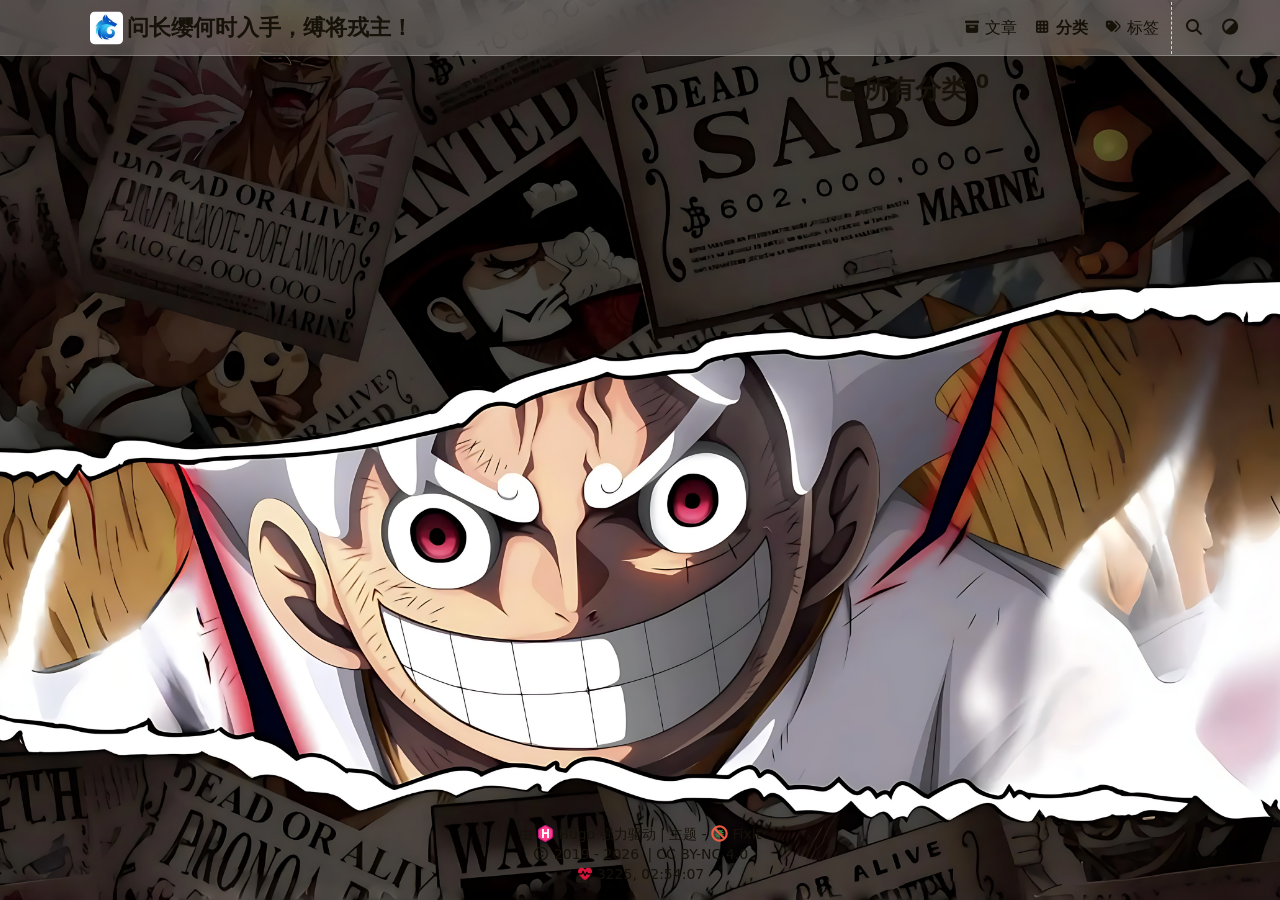
==== categories/index.html @ ec195962 "deploy: hhhzzz1234/blog@8659bc59570b3afb5187eade3bccd9d46a9470e1" ====
<!doctype html><html itemscope itemtype=http://schema.org/WebPage lang=zh-CN><head><meta charset=utf-8><meta name=viewport content="width=device-width,initial-scale=1,maximum-scale=2"><meta name=robots content="noodp"><title>所有分类 - 问长缨何时入手，缚将戎主！</title><meta name=author content><meta name=description content><meta itemprop=name content="Categories"><meta property="og:url" content="https://hhhzzz1234.github.io/categories/"><meta property="og:site_name" content="问长缨何时入手，缚将戎主！"><meta property="og:title" content="Categories"><meta property="og:locale" content="zh_CN"><meta property="og:type" content="website"><meta name=twitter:card content="summary"><meta name=twitter:title content="Categories"><meta name=application-name content="问长缨何时入手，缚将戎主！"><meta name=apple-mobile-web-app-title content="问长缨何时入手，缚将戎主！"><meta name=theme-color data-light=#f8f8f8 data-dark=#252627 content="#f8f8f8"><meta name=msapplication-TileColor content="#da532c"><link rel=icon href=/favicon.svg><link rel=apple-touch-icon sizes=180x180 href=/apple-touch-icon.png><link rel=mask-icon href=/safari-pinned-tab.svg color=#5bbad5><link rel=canonical type=text/html href=https://hhhzzz1234.github.io/categories/ title="Categories - 问长缨何时入手，缚将戎主！"><link rel=alternate type=application/rss+xml href=https://hhhzzz1234.github.io/categories/index.xml title="Categories - 问长缨何时入手，缚将戎主！"><link rel=stylesheet href=/css/config.min.css><link rel=stylesheet href=/css/style.min.css><link rel=preload href=/lib/fontawesome-free/all.min.css as=style onload='this.removeAttribute("onload"),this.rel="stylesheet"'><noscript><link rel=stylesheet href=/lib/fontawesome-free/all.min.css></noscript><link rel=preload href=/lib/animate/animate.min.css as=style onload='this.removeAttribute("onload"),this.rel="stylesheet"'><noscript><link rel=stylesheet href=/lib/animate/animate.min.css></noscript><script src=/js/head/color-scheme.min.js></script></head><body data-instant-intensity=viewport data-header-desktop=sticky data-header-mobile=auto><div class=wrapper data-page-style=normal><header class="desktop animate__faster" id=header-desktop><div class=header-wrapper><div class=header-title><a href=/ title=问长缨何时入手，缚将戎主！><img class=logo src=/logo.png alt=问长缨何时入手，缚将戎主！ height=32 width=32><span class=header-title-text>问长缨何时入手，缚将戎主！</span></a><span class=header-subtitle></span></div><nav><ul class=menu><li class=menu-item><a class=menu-link href=/posts/><i class="fa-solid fa-archive fa-sm" aria-hidden=true></i> 文章</a></li><li class="menu-item active"><a class=menu-link href=/categories/><i class="fa-solid fa-th fa-sm" aria-hidden=true></i> 分类</a></li><li class=menu-item><a class=menu-link href=/tags/><i class="fa-solid fa-tags fa-sm" aria-hidden=true></i> 标签</a></li><li class="menu-item delimiter"></li><li class="menu-item search" id=search-desktop><input type=text placeholder=搜索文章标题或内容…… id=search-input-desktop>
<a href=javascript:void(0); class="search-button search-toggle" id=search-toggle-desktop title=搜索><i class="fa-solid fa-search" aria-hidden=true></i>
</a><a href=javascript:void(0); class="search-button search-clear" id=search-clear-desktop title=清空><i class="fa-solid fa-times-circle" aria-hidden=true></i>
</a><span class="search-button search-loading" id=search-loading-desktop><i class="fa-solid fa-spinner fa-spin" aria-hidden=true></i></span></li><li class="menu-item theme-switch" role=button aria-label=切换主题 title=切换主题><i class="fa-solid fa-adjust" aria-hidden=true></i></li></ul></nav></div></header><header class="mobile animate__faster" id=header-mobile><div class=header-container><div class=header-wrapper><div class=header-title><a href=/ title=问长缨何时入手，缚将戎主！><img class=logo src=/logo.png alt=问长缨何时入手，缚将戎主！ height=26 width=26><span class=header-title-text>问长缨何时入手，缚将戎主！</span></a><span class=header-subtitle></span></div><div class=theme-switch role=button aria-label=切换主题><i class="fa-solid fa-adjust" aria-hidden=true></i></div><div class=menu-toggle id=menu-toggle-mobile role=button aria-labelledby=menu-mobile><span></span><span></span><span></span></div></div><nav><ul class=menu id=menu-mobile><li class=search-wrapper><div class="search mobile" id=search-mobile><input type=text placeholder=搜索文章标题或内容…… id=search-input-mobile>
<a href=javascript:void(0); class="search-button search-toggle" id=search-toggle-mobile title=搜索><i class="fa-solid fa-search" aria-hidden=true></i>
</a><a href=javascript:void(0); class="search-button search-clear" id=search-clear-mobile title=清空><i class="fa-solid fa-times-circle" aria-hidden=true></i>
</a><span class="search-button search-loading" id=search-loading-mobile><i class="fa-solid fa-spinner fa-spin" aria-hidden=true></i></span></div><a href=javascript:void(0); class=search-cancel id=search-cancel-mobile>取消</a></li><li class=menu-item><a class=menu-link href=/posts/><i class="fa-solid fa-archive fa-sm" aria-hidden=true></i> 文章</a></li><li class="menu-item active"><a class=menu-link href=/categories/><i class="fa-solid fa-th fa-sm" aria-hidden=true></i> 分类</a></li><li class=menu-item><a class=menu-link href=/tags/><i class="fa-solid fa-tags fa-sm" aria-hidden=true></i> 标签</a></li><li class="menu-item menu-system"></li></ul></nav></div></header><div class="search-dropdown desktop"><div id=search-dropdown-desktop></div></div><div class="search-dropdown mobile"><div id=search-dropdown-mobile></div></div><main class=fi-container><div class="page archive"><h1 class="single-title animate__animated animate__pulse animate__faster"><i class="fa-solid fa-folder-tree me-1" aria-hidden=true></i>所有分类 <sup>0</sup></h1><div class="taxonomy-cards categories"></div></div></main><footer class=footer><div class=footer-container><div class="footer-line powered">由 <a href=https://gohugo.io/ target=_blank rel="external nofollow noopener noreferrer" title="Hugo 0.163.2"><img class=hugo-icon src=/images/hugo.min.svg alt="Hugo logo"> Hugo</a> 强力驱动 | 主题 - <a href=https://github.com/hugo-fixit/FixIt target=_blank rel=external title="FixIt v0.4.5"><img class=fixit-icon src=/images/fixit.min.svg alt="FixIt logo"> FixIt</a></div><div class="footer-line copyright" itemscope itemtype=http://schema.org/CreativeWork><i class="fa-regular fa-copyright" aria-hidden=true></i>
<span itemprop=copyrightYear>2019 - 2026</span><span class=author itemprop=copyrightHolder>
<a href=/></a></span><span class="license footer-divider"><a rel="license external nofollow noopener noreferrer" href=https://creativecommons.org/licenses/by-nc/4.0/ target=_blank>CC BY-NC 4.0</a></span></div><div class="footer-line statistics"><span class=site-time title=网站运行中……><i class="fa-solid fa-heartbeat animate-icon" aria-hidden=true></i><span class="run-times variant-numeric ms-1">网站运行中……</span></span></div></div></footer></div><div class=widgets><div class=fixed-buttons><div class="fixed-button back-to-top animate__faster d-none" role=button aria-label=回到顶部><i class="fa-solid fa-arrow-up" aria-hidden=true></i><svg viewBox="0 0 100 100"><circle class="bg" cx="50" cy="50" r="50"/><circle class="progress" cx="50" cy="50" r="50"/></svg></div><div class="fixed-button view-comments d-none" role=button aria-label=查看评论><i class="fa-solid fa-comment" aria-hidden=true></i></div></div><div id=mask></div><div class=reading-progress-bar style=left:0;top:0></div><noscript><div class=noscript-warning>该网站在启用 JavaScript 的情况下效果最佳。</div></noscript></div><link rel=stylesheet href=/css/custom-bg.min.css><link rel=stylesheet href=/lib/lightgallery/css/lightgallery-bundle.min.css><script src=/lib/autocomplete/autocomplete.min.js defer></script><script src=/lib/lightgallery/lightgallery.min.js defer></script><script src=/lib/lightgallery/plugins/thumbnail/lg-thumbnail.min.js defer></script><script src=/lib/lightgallery/plugins/zoom/lg-zoom.min.js defer></script><script src=/lib/pangu/pangu.min.js defer></script><script src=/lib/cell-tooltip/cell-tooltip.umd.js defer></script><script>window.config={lightgallery:!0,pangu:{enable:!0,selector:"article"},print:{expandAdmonition:!0,expandCode:!0,expandDetails:!0,expandFileTree:!1},search:{highlightTag:"em",maxResultLength:10,noResultsFound:"没有找到结果",snippetLength:50},siteTime:"2018-02-06T11:15:22+08:00",tooltip:!0,version:"v0.4.5"}</script><script src=/js/theme.min.js defer></script></body></html>
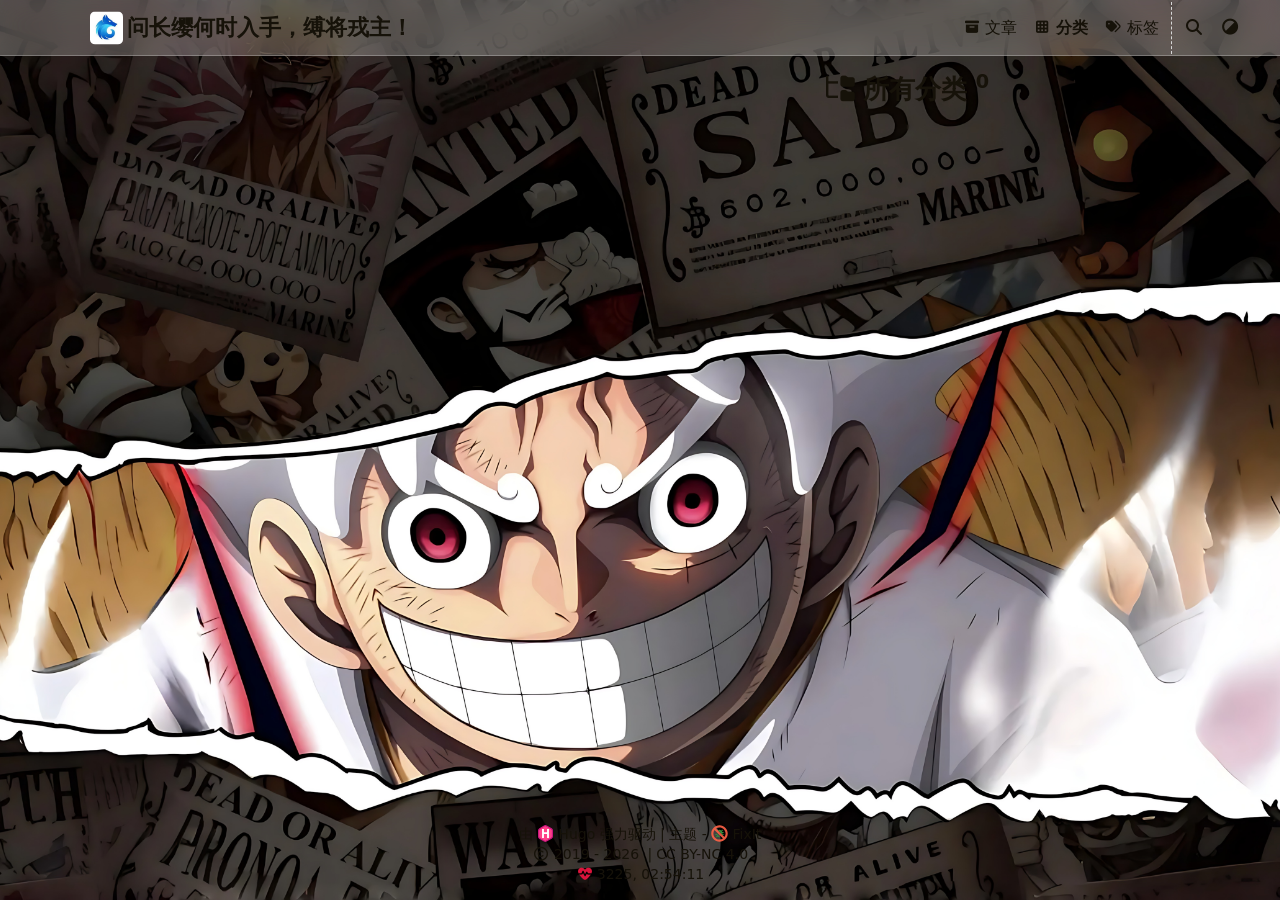
==== commit ea514eec: "deploy: hhhzzz1234/blog@8659bc59570b3afb5187eade3bccd9d46a9470e1" ====
--- a/categories/index.html
+++ b/categories/index.html
@@ -4,6 +4,6 @@
 </a><span class="search-button search-loading" id=search-loading-desktop><i class="fa-solid fa-spinner fa-spin" aria-hidden=true></i></span></li><li class="menu-item theme-switch" role=button aria-label=切换主题 title=切换主题><i class="fa-solid fa-adjust" aria-hidden=true></i></li></ul></nav></div></header><header class="mobile animate__faster" id=header-mobile><div class=header-container><div class=header-wrapper><div class=header-title><a href=/ title=问长缨何时入手，缚将戎主！><img class=logo src=/logo.png alt=问长缨何时入手，缚将戎主！ height=26 width=26><span class=header-title-text>问长缨何时入手，缚将戎主！</span></a><span class=header-subtitle></span></div><div class=theme-switch role=button aria-label=切换主题><i class="fa-solid fa-adjust" aria-hidden=true></i></div><div class=menu-toggle id=menu-toggle-mobile role=button aria-labelledby=menu-mobile><span></span><span></span><span></span></div></div><nav><ul class=menu id=menu-mobile><li class=search-wrapper><div class="search mobile" id=search-mobile><input type=text placeholder=搜索文章标题或内容…… id=search-input-mobile>
 <a href=javascript:void(0); class="search-button search-toggle" id=search-toggle-mobile title=搜索><i class="fa-solid fa-search" aria-hidden=true></i>
 </a><a href=javascript:void(0); class="search-button search-clear" id=search-clear-mobile title=清空><i class="fa-solid fa-times-circle" aria-hidden=true></i>
-</a><span class="search-button search-loading" id=search-loading-mobile><i class="fa-solid fa-spinner fa-spin" aria-hidden=true></i></span></div><a href=javascript:void(0); class=search-cancel id=search-cancel-mobile>取消</a></li><li class=menu-item><a class=menu-link href=/posts/><i class="fa-solid fa-archive fa-sm" aria-hidden=true></i> 文章</a></li><li class="menu-item active"><a class=menu-link href=/categories/><i class="fa-solid fa-th fa-sm" aria-hidden=true></i> 分类</a></li><li class=menu-item><a class=menu-link href=/tags/><i class="fa-solid fa-tags fa-sm" aria-hidden=true></i> 标签</a></li><li class="menu-item menu-system"></li></ul></nav></div></header><div class="search-dropdown desktop"><div id=search-dropdown-desktop></div></div><div class="search-dropdown mobile"><div id=search-dropdown-mobile></div></div><main class=fi-container><div class="page archive"><h1 class="single-title animate__animated animate__pulse animate__faster"><i class="fa-solid fa-folder-tree me-1" aria-hidden=true></i>所有分类 <sup>0</sup></h1><div class="taxonomy-cards categories"></div></div></main><footer class=footer><div class=footer-container><div class="footer-line powered">由 <a href=https://gohugo.io/ target=_blank rel="external nofollow noopener noreferrer" title="Hugo 0.163.2"><img class=hugo-icon src=/images/hugo.min.svg alt="Hugo logo"> Hugo</a> 强力驱动 | 主题 - <a href=https://github.com/hugo-fixit/FixIt target=_blank rel=external title="FixIt v0.4.5"><img class=fixit-icon src=/images/fixit.min.svg alt="FixIt logo"> FixIt</a></div><div class="footer-line copyright" itemscope itemtype=http://schema.org/CreativeWork><i class="fa-regular fa-copyright" aria-hidden=true></i>
+</a><span class="search-button search-loading" id=search-loading-mobile><i class="fa-solid fa-spinner fa-spin" aria-hidden=true></i></span></div><a href=javascript:void(0); class=search-cancel id=search-cancel-mobile>取消</a></li><li class=menu-item><a class=menu-link href=/posts/><i class="fa-solid fa-archive fa-sm" aria-hidden=true></i> 文章</a></li><li class="menu-item active"><a class=menu-link href=/categories/><i class="fa-solid fa-th fa-sm" aria-hidden=true></i> 分类</a></li><li class=menu-item><a class=menu-link href=/tags/><i class="fa-solid fa-tags fa-sm" aria-hidden=true></i> 标签</a></li><li class="menu-item menu-system"></li></ul></nav></div></header><div class="search-dropdown desktop"><div id=search-dropdown-desktop></div></div><div class="search-dropdown mobile"><div id=search-dropdown-mobile></div></div><main class=fi-container><div class="page archive"><h1 class="single-title animate__animated animate__pulse animate__faster"><i class="fa-solid fa-folder-tree me-1" aria-hidden=true></i>所有分类 <sup>0</sup></h1><div class="taxonomy-cards categories"></div></div></main><footer class=footer><div class=footer-container><div class="footer-line powered">由 <a href=https://gohugo.io/ target=_blank rel="external nofollow noopener noreferrer" title="Hugo 0.163.3"><img class=hugo-icon src=/images/hugo.min.svg alt="Hugo logo"> Hugo</a> 强力驱动 | 主题 - <a href=https://github.com/hugo-fixit/FixIt target=_blank rel=external title="FixIt v0.4.5"><img class=fixit-icon src=/images/fixit.min.svg alt="FixIt logo"> FixIt</a></div><div class="footer-line copyright" itemscope itemtype=http://schema.org/CreativeWork><i class="fa-regular fa-copyright" aria-hidden=true></i>
 <span itemprop=copyrightYear>2019 - 2026</span><span class=author itemprop=copyrightHolder>
 <a href=/></a></span><span class="license footer-divider"><a rel="license external nofollow noopener noreferrer" href=https://creativecommons.org/licenses/by-nc/4.0/ target=_blank>CC BY-NC 4.0</a></span></div><div class="footer-line statistics"><span class=site-time title=网站运行中……><i class="fa-solid fa-heartbeat animate-icon" aria-hidden=true></i><span class="run-times variant-numeric ms-1">网站运行中……</span></span></div></div></footer></div><div class=widgets><div class=fixed-buttons><div class="fixed-button back-to-top animate__faster d-none" role=button aria-label=回到顶部><i class="fa-solid fa-arrow-up" aria-hidden=true></i><svg viewBox="0 0 100 100"><circle class="bg" cx="50" cy="50" r="50"/><circle class="progress" cx="50" cy="50" r="50"/></svg></div><div class="fixed-button view-comments d-none" role=button aria-label=查看评论><i class="fa-solid fa-comment" aria-hidden=true></i></div></div><div id=mask></div><div class=reading-progress-bar style=left:0;top:0></div><noscript><div class=noscript-warning>该网站在启用 JavaScript 的情况下效果最佳。</div></noscript></div><link rel=stylesheet href=/css/custom-bg.min.css><link rel=stylesheet href=/lib/lightgallery/css/lightgallery-bundle.min.css><script src=/lib/autocomplete/autocomplete.min.js defer></script><script src=/lib/lightgallery/lightgallery.min.js defer></script><script src=/lib/lightgallery/plugins/thumbnail/lg-thumbnail.min.js defer></script><script src=/lib/lightgallery/plugins/zoom/lg-zoom.min.js defer></script><script src=/lib/pangu/pangu.min.js defer></script><script src=/lib/cell-tooltip/cell-tooltip.umd.js defer></script><script>window.config={lightgallery:!0,pangu:{enable:!0,selector:"article"},print:{expandAdmonition:!0,expandCode:!0,expandDetails:!0,expandFileTree:!1},search:{highlightTag:"em",maxResultLength:10,noResultsFound:"没有找到结果",snippetLength:50},siteTime:"2018-02-06T11:15:22+08:00",tooltip:!0,version:"v0.4.5"}</script><script src=/js/theme.min.js defer></script></body></html>
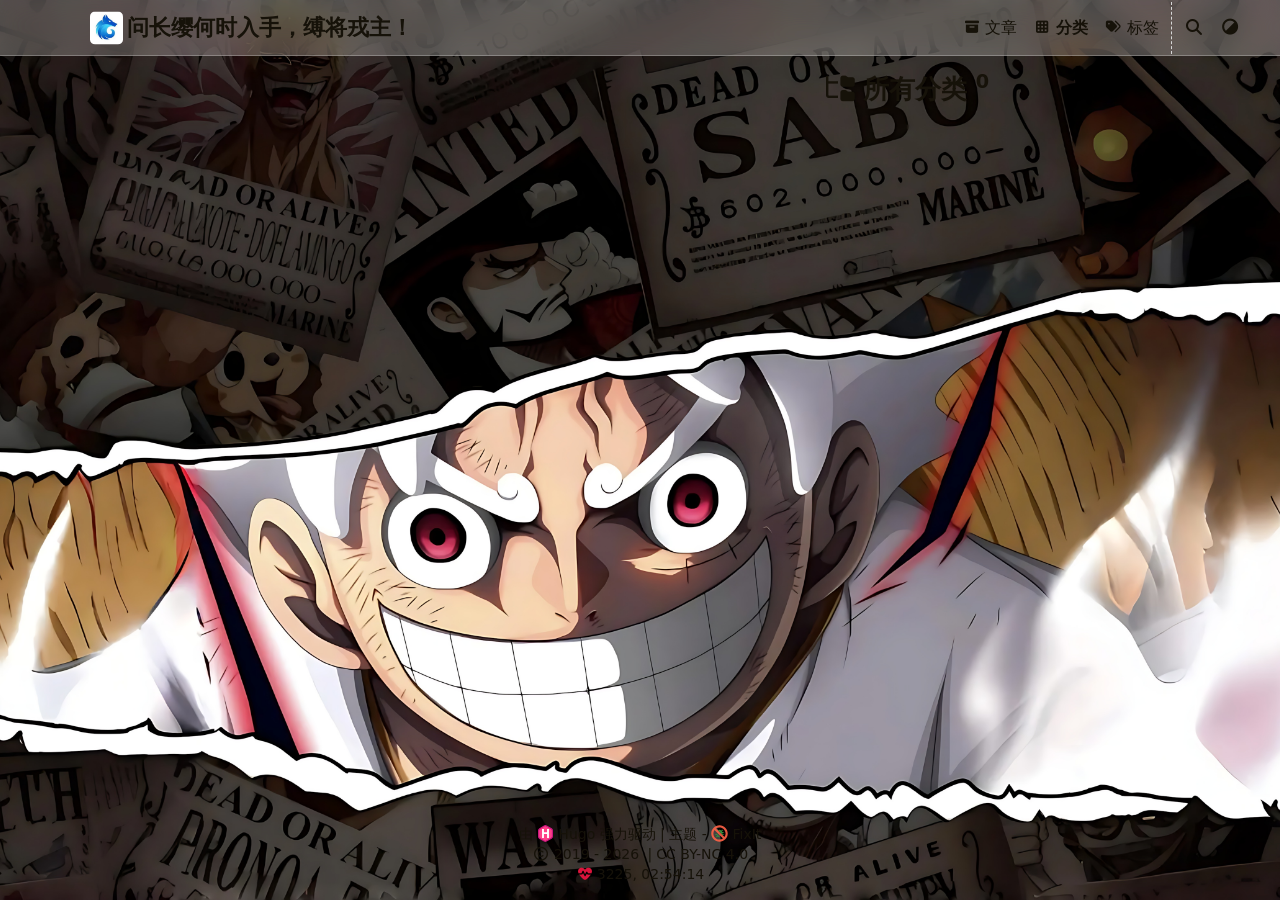
==== commit db96f86b: "deploy: hhhzzz1234/blog@8659bc59570b3afb5187eade3bccd9d46a9470e1" ====
--- a/categories/index.html
+++ b/categories/index.html
@@ -4,6 +4,6 @@
 </a><span class="search-button search-loading" id=search-loading-desktop><i class="fa-solid fa-spinner fa-spin" aria-hidden=true></i></span></li><li class="menu-item theme-switch" role=button aria-label=切换主题 title=切换主题><i class="fa-solid fa-adjust" aria-hidden=true></i></li></ul></nav></div></header><header class="mobile animate__faster" id=header-mobile><div class=header-container><div class=header-wrapper><div class=header-title><a href=/ title=问长缨何时入手，缚将戎主！><img class=logo src=/logo.png alt=问长缨何时入手，缚将戎主！ height=26 width=26><span class=header-title-text>问长缨何时入手，缚将戎主！</span></a><span class=header-subtitle></span></div><div class=theme-switch role=button aria-label=切换主题><i class="fa-solid fa-adjust" aria-hidden=true></i></div><div class=menu-toggle id=menu-toggle-mobile role=button aria-labelledby=menu-mobile><span></span><span></span><span></span></div></div><nav><ul class=menu id=menu-mobile><li class=search-wrapper><div class="search mobile" id=search-mobile><input type=text placeholder=搜索文章标题或内容…… id=search-input-mobile>
 <a href=javascript:void(0); class="search-button search-toggle" id=search-toggle-mobile title=搜索><i class="fa-solid fa-search" aria-hidden=true></i>
 </a><a href=javascript:void(0); class="search-button search-clear" id=search-clear-mobile title=清空><i class="fa-solid fa-times-circle" aria-hidden=true></i>
-</a><span class="search-button search-loading" id=search-loading-mobile><i class="fa-solid fa-spinner fa-spin" aria-hidden=true></i></span></div><a href=javascript:void(0); class=search-cancel id=search-cancel-mobile>取消</a></li><li class=menu-item><a class=menu-link href=/posts/><i class="fa-solid fa-archive fa-sm" aria-hidden=true></i> 文章</a></li><li class="menu-item active"><a class=menu-link href=/categories/><i class="fa-solid fa-th fa-sm" aria-hidden=true></i> 分类</a></li><li class=menu-item><a class=menu-link href=/tags/><i class="fa-solid fa-tags fa-sm" aria-hidden=true></i> 标签</a></li><li class="menu-item menu-system"></li></ul></nav></div></header><div class="search-dropdown desktop"><div id=search-dropdown-desktop></div></div><div class="search-dropdown mobile"><div id=search-dropdown-mobile></div></div><main class=fi-container><div class="page archive"><h1 class="single-title animate__animated animate__pulse animate__faster"><i class="fa-solid fa-folder-tree me-1" aria-hidden=true></i>所有分类 <sup>0</sup></h1><div class="taxonomy-cards categories"></div></div></main><footer class=footer><div class=footer-container><div class="footer-line powered">由 <a href=https://gohugo.io/ target=_blank rel="external nofollow noopener noreferrer" title="Hugo 0.163.3"><img class=hugo-icon src=/images/hugo.min.svg alt="Hugo logo"> Hugo</a> 强力驱动 | 主题 - <a href=https://github.com/hugo-fixit/FixIt target=_blank rel=external title="FixIt v0.4.5"><img class=fixit-icon src=/images/fixit.min.svg alt="FixIt logo"> FixIt</a></div><div class="footer-line copyright" itemscope itemtype=http://schema.org/CreativeWork><i class="fa-regular fa-copyright" aria-hidden=true></i>
+</a><span class="search-button search-loading" id=search-loading-mobile><i class="fa-solid fa-spinner fa-spin" aria-hidden=true></i></span></div><a href=javascript:void(0); class=search-cancel id=search-cancel-mobile>取消</a></li><li class=menu-item><a class=menu-link href=/posts/><i class="fa-solid fa-archive fa-sm" aria-hidden=true></i> 文章</a></li><li class="menu-item active"><a class=menu-link href=/categories/><i class="fa-solid fa-th fa-sm" aria-hidden=true></i> 分类</a></li><li class=menu-item><a class=menu-link href=/tags/><i class="fa-solid fa-tags fa-sm" aria-hidden=true></i> 标签</a></li><li class="menu-item menu-system"></li></ul></nav></div></header><div class="search-dropdown desktop"><div id=search-dropdown-desktop></div></div><div class="search-dropdown mobile"><div id=search-dropdown-mobile></div></div><main class=fi-container><div class="page archive"><h1 class="single-title animate__animated animate__pulse animate__faster"><i class="fa-solid fa-folder-tree me-1" aria-hidden=true></i>所有分类 <sup>0</sup></h1><div class="taxonomy-cards categories"></div></div></main><footer class=footer><div class=footer-container><div class="footer-line powered">由 <a href=https://gohugo.io/ target=_blank rel="external nofollow noopener noreferrer" title="Hugo 0.164.0"><img class=hugo-icon src=/images/hugo.min.svg alt="Hugo logo"> Hugo</a> 强力驱动 | 主题 - <a href=https://github.com/hugo-fixit/FixIt target=_blank rel=external title="FixIt v0.4.5"><img class=fixit-icon src=/images/fixit.min.svg alt="FixIt logo"> FixIt</a></div><div class="footer-line copyright" itemscope itemtype=http://schema.org/CreativeWork><i class="fa-regular fa-copyright" aria-hidden=true></i>
 <span itemprop=copyrightYear>2019 - 2026</span><span class=author itemprop=copyrightHolder>
 <a href=/></a></span><span class="license footer-divider"><a rel="license external nofollow noopener noreferrer" href=https://creativecommons.org/licenses/by-nc/4.0/ target=_blank>CC BY-NC 4.0</a></span></div><div class="footer-line statistics"><span class=site-time title=网站运行中……><i class="fa-solid fa-heartbeat animate-icon" aria-hidden=true></i><span class="run-times variant-numeric ms-1">网站运行中……</span></span></div></div></footer></div><div class=widgets><div class=fixed-buttons><div class="fixed-button back-to-top animate__faster d-none" role=button aria-label=回到顶部><i class="fa-solid fa-arrow-up" aria-hidden=true></i><svg viewBox="0 0 100 100"><circle class="bg" cx="50" cy="50" r="50"/><circle class="progress" cx="50" cy="50" r="50"/></svg></div><div class="fixed-button view-comments d-none" role=button aria-label=查看评论><i class="fa-solid fa-comment" aria-hidden=true></i></div></div><div id=mask></div><div class=reading-progress-bar style=left:0;top:0></div><noscript><div class=noscript-warning>该网站在启用 JavaScript 的情况下效果最佳。</div></noscript></div><link rel=stylesheet href=/css/custom-bg.min.css><link rel=stylesheet href=/lib/lightgallery/css/lightgallery-bundle.min.css><script src=/lib/autocomplete/autocomplete.min.js defer></script><script src=/lib/lightgallery/lightgallery.min.js defer></script><script src=/lib/lightgallery/plugins/thumbnail/lg-thumbnail.min.js defer></script><script src=/lib/lightgallery/plugins/zoom/lg-zoom.min.js defer></script><script src=/lib/pangu/pangu.min.js defer></script><script src=/lib/cell-tooltip/cell-tooltip.umd.js defer></script><script>window.config={lightgallery:!0,pangu:{enable:!0,selector:"article"},print:{expandAdmonition:!0,expandCode:!0,expandDetails:!0,expandFileTree:!1},search:{highlightTag:"em",maxResultLength:10,noResultsFound:"没有找到结果",snippetLength:50},siteTime:"2018-02-06T11:15:22+08:00",tooltip:!0,version:"v0.4.5"}</script><script src=/js/theme.min.js defer></script></body></html>
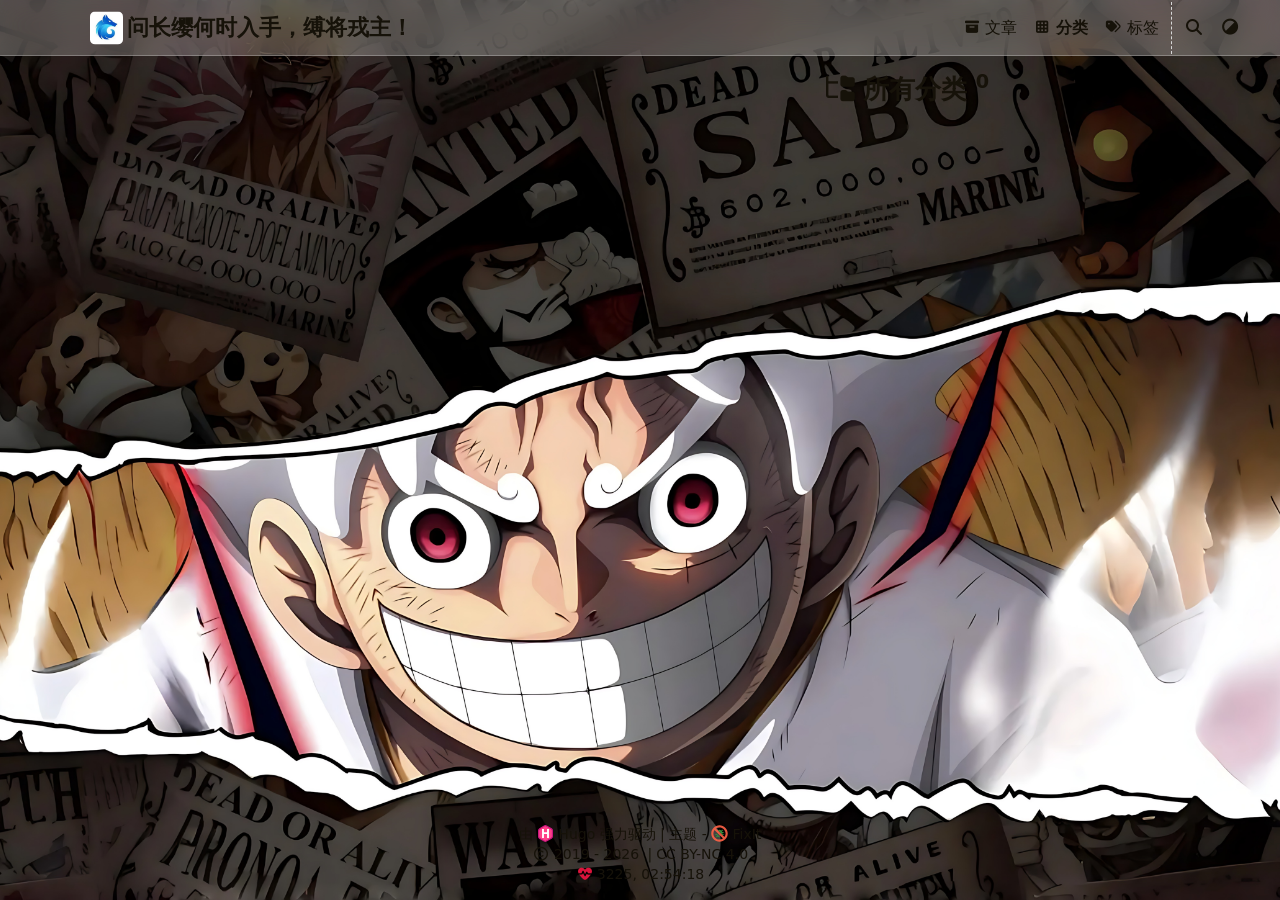
==== commit 62a7d7a5: "deploy: hhhzzz1234/blog@8659bc59570b3afb5187eade3bccd9d46a9470e1" ====
--- a/categories/index.html
+++ b/categories/index.html
@@ -4,6 +4,6 @@
 </a><span class="search-button search-loading" id=search-loading-desktop><i class="fa-solid fa-spinner fa-spin" aria-hidden=true></i></span></li><li class="menu-item theme-switch" role=button aria-label=切换主题 title=切换主题><i class="fa-solid fa-adjust" aria-hidden=true></i></li></ul></nav></div></header><header class="mobile animate__faster" id=header-mobile><div class=header-container><div class=header-wrapper><div class=header-title><a href=/ title=问长缨何时入手，缚将戎主！><img class=logo src=/logo.png alt=问长缨何时入手，缚将戎主！ height=26 width=26><span class=header-title-text>问长缨何时入手，缚将戎主！</span></a><span class=header-subtitle></span></div><div class=theme-switch role=button aria-label=切换主题><i class="fa-solid fa-adjust" aria-hidden=true></i></div><div class=menu-toggle id=menu-toggle-mobile role=button aria-labelledby=menu-mobile><span></span><span></span><span></span></div></div><nav><ul class=menu id=menu-mobile><li class=search-wrapper><div class="search mobile" id=search-mobile><input type=text placeholder=搜索文章标题或内容…… id=search-input-mobile>
 <a href=javascript:void(0); class="search-button search-toggle" id=search-toggle-mobile title=搜索><i class="fa-solid fa-search" aria-hidden=true></i>
 </a><a href=javascript:void(0); class="search-button search-clear" id=search-clear-mobile title=清空><i class="fa-solid fa-times-circle" aria-hidden=true></i>
-</a><span class="search-button search-loading" id=search-loading-mobile><i class="fa-solid fa-spinner fa-spin" aria-hidden=true></i></span></div><a href=javascript:void(0); class=search-cancel id=search-cancel-mobile>取消</a></li><li class=menu-item><a class=menu-link href=/posts/><i class="fa-solid fa-archive fa-sm" aria-hidden=true></i> 文章</a></li><li class="menu-item active"><a class=menu-link href=/categories/><i class="fa-solid fa-th fa-sm" aria-hidden=true></i> 分类</a></li><li class=menu-item><a class=menu-link href=/tags/><i class="fa-solid fa-tags fa-sm" aria-hidden=true></i> 标签</a></li><li class="menu-item menu-system"></li></ul></nav></div></header><div class="search-dropdown desktop"><div id=search-dropdown-desktop></div></div><div class="search-dropdown mobile"><div id=search-dropdown-mobile></div></div><main class=fi-container><div class="page archive"><h1 class="single-title animate__animated animate__pulse animate__faster"><i class="fa-solid fa-folder-tree me-1" aria-hidden=true></i>所有分类 <sup>0</sup></h1><div class="taxonomy-cards categories"></div></div></main><footer class=footer><div class=footer-container><div class="footer-line powered">由 <a href=https://gohugo.io/ target=_blank rel="external nofollow noopener noreferrer" title="Hugo 0.164.0"><img class=hugo-icon src=/images/hugo.min.svg alt="Hugo logo"> Hugo</a> 强力驱动 | 主题 - <a href=https://github.com/hugo-fixit/FixIt target=_blank rel=external title="FixIt v0.4.5"><img class=fixit-icon src=/images/fixit.min.svg alt="FixIt logo"> FixIt</a></div><div class="footer-line copyright" itemscope itemtype=http://schema.org/CreativeWork><i class="fa-regular fa-copyright" aria-hidden=true></i>
+</a><span class="search-button search-loading" id=search-loading-mobile><i class="fa-solid fa-spinner fa-spin" aria-hidden=true></i></span></div><a href=javascript:void(0); class=search-cancel id=search-cancel-mobile>取消</a></li><li class=menu-item><a class=menu-link href=/posts/><i class="fa-solid fa-archive fa-sm" aria-hidden=true></i> 文章</a></li><li class="menu-item active"><a class=menu-link href=/categories/><i class="fa-solid fa-th fa-sm" aria-hidden=true></i> 分类</a></li><li class=menu-item><a class=menu-link href=/tags/><i class="fa-solid fa-tags fa-sm" aria-hidden=true></i> 标签</a></li><li class="menu-item menu-system"></li></ul></nav></div></header><div class="search-dropdown desktop"><div id=search-dropdown-desktop></div></div><div class="search-dropdown mobile"><div id=search-dropdown-mobile></div></div><main class=fi-container><div class="page archive"><h1 class="single-title animate__animated animate__pulse animate__faster"><i class="fa-solid fa-folder-tree me-1" aria-hidden=true></i>所有分类 <sup>0</sup></h1><div class="taxonomy-cards categories"></div></div></main><footer class=footer><div class=footer-container><div class="footer-line powered">由 <a href=https://gohugo.io/ target=_blank rel="external nofollow noopener noreferrer" title="Hugo 0.165.0"><img class=hugo-icon src=/images/hugo.min.svg alt="Hugo logo"> Hugo</a> 强力驱动 | 主题 - <a href=https://github.com/hugo-fixit/FixIt target=_blank rel=external title="FixIt v0.4.5"><img class=fixit-icon src=/images/fixit.min.svg alt="FixIt logo"> FixIt</a></div><div class="footer-line copyright" itemscope itemtype=http://schema.org/CreativeWork><i class="fa-regular fa-copyright" aria-hidden=true></i>
 <span itemprop=copyrightYear>2019 - 2026</span><span class=author itemprop=copyrightHolder>
 <a href=/></a></span><span class="license footer-divider"><a rel="license external nofollow noopener noreferrer" href=https://creativecommons.org/licenses/by-nc/4.0/ target=_blank>CC BY-NC 4.0</a></span></div><div class="footer-line statistics"><span class=site-time title=网站运行中……><i class="fa-solid fa-heartbeat animate-icon" aria-hidden=true></i><span class="run-times variant-numeric ms-1">网站运行中……</span></span></div></div></footer></div><div class=widgets><div class=fixed-buttons><div class="fixed-button back-to-top animate__faster d-none" role=button aria-label=回到顶部><i class="fa-solid fa-arrow-up" aria-hidden=true></i><svg viewBox="0 0 100 100"><circle class="bg" cx="50" cy="50" r="50"/><circle class="progress" cx="50" cy="50" r="50"/></svg></div><div class="fixed-button view-comments d-none" role=button aria-label=查看评论><i class="fa-solid fa-comment" aria-hidden=true></i></div></div><div id=mask></div><div class=reading-progress-bar style=left:0;top:0></div><noscript><div class=noscript-warning>该网站在启用 JavaScript 的情况下效果最佳。</div></noscript></div><link rel=stylesheet href=/css/custom-bg.min.css><link rel=stylesheet href=/lib/lightgallery/css/lightgallery-bundle.min.css><script src=/lib/autocomplete/autocomplete.min.js defer></script><script src=/lib/lightgallery/lightgallery.min.js defer></script><script src=/lib/lightgallery/plugins/thumbnail/lg-thumbnail.min.js defer></script><script src=/lib/lightgallery/plugins/zoom/lg-zoom.min.js defer></script><script src=/lib/pangu/pangu.min.js defer></script><script src=/lib/cell-tooltip/cell-tooltip.umd.js defer></script><script>window.config={lightgallery:!0,pangu:{enable:!0,selector:"article"},print:{expandAdmonition:!0,expandCode:!0,expandDetails:!0,expandFileTree:!1},search:{highlightTag:"em",maxResultLength:10,noResultsFound:"没有找到结果",snippetLength:50},siteTime:"2018-02-06T11:15:22+08:00",tooltip:!0,version:"v0.4.5"}</script><script src=/js/theme.min.js defer></script></body></html>
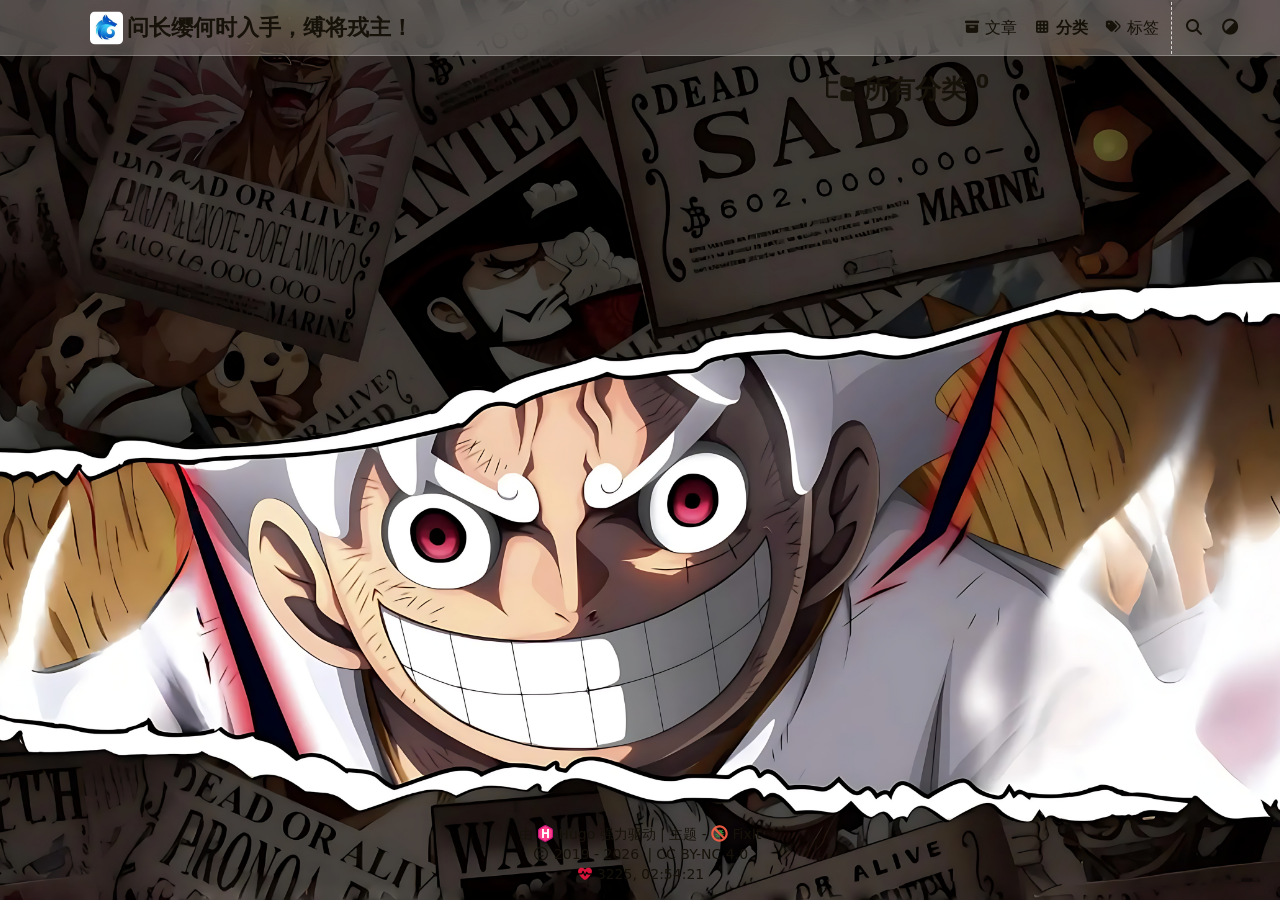
==== commit f9ec3269: "fix: 首页侧边栏改用 div，避免被 FixIt 主题隐藏 FixIt 主题 style.min.css 中有 `.wrapper main aside { display:none !impor" ====
--- a/categories/index.html
+++ b/categories/index.html
@@ -4,6 +4,6 @@
 </a><span class="search-button search-loading" id=search-loading-desktop><i class="fa-solid fa-spinner fa-spin" aria-hidden=true></i></span></li><li class="menu-item theme-switch" role=button aria-label=切换主题 title=切换主题><i class="fa-solid fa-adjust" aria-hidden=true></i></li></ul></nav></div></header><header class="mobile animate__faster" id=header-mobile><div class=header-container><div class=header-wrapper><div class=header-title><a href=/ title=问长缨何时入手，缚将戎主！><img class=logo src=/logo.png alt=问长缨何时入手，缚将戎主！ height=26 width=26><span class=header-title-text>问长缨何时入手，缚将戎主！</span></a><span class=header-subtitle></span></div><div class=theme-switch role=button aria-label=切换主题><i class="fa-solid fa-adjust" aria-hidden=true></i></div><div class=menu-toggle id=menu-toggle-mobile role=button aria-labelledby=menu-mobile><span></span><span></span><span></span></div></div><nav><ul class=menu id=menu-mobile><li class=search-wrapper><div class="search mobile" id=search-mobile><input type=text placeholder=搜索文章标题或内容…… id=search-input-mobile>
 <a href=javascript:void(0); class="search-button search-toggle" id=search-toggle-mobile title=搜索><i class="fa-solid fa-search" aria-hidden=true></i>
 </a><a href=javascript:void(0); class="search-button search-clear" id=search-clear-mobile title=清空><i class="fa-solid fa-times-circle" aria-hidden=true></i>
-</a><span class="search-button search-loading" id=search-loading-mobile><i class="fa-solid fa-spinner fa-spin" aria-hidden=true></i></span></div><a href=javascript:void(0); class=search-cancel id=search-cancel-mobile>取消</a></li><li class=menu-item><a class=menu-link href=/posts/><i class="fa-solid fa-archive fa-sm" aria-hidden=true></i> 文章</a></li><li class="menu-item active"><a class=menu-link href=/categories/><i class="fa-solid fa-th fa-sm" aria-hidden=true></i> 分类</a></li><li class=menu-item><a class=menu-link href=/tags/><i class="fa-solid fa-tags fa-sm" aria-hidden=true></i> 标签</a></li><li class="menu-item menu-system"></li></ul></nav></div></header><div class="search-dropdown desktop"><div id=search-dropdown-desktop></div></div><div class="search-dropdown mobile"><div id=search-dropdown-mobile></div></div><main class=fi-container><div class="page archive"><h1 class="single-title animate__animated animate__pulse animate__faster"><i class="fa-solid fa-folder-tree me-1" aria-hidden=true></i>所有分类 <sup>0</sup></h1><div class="taxonomy-cards categories"></div></div></main><footer class=footer><div class=footer-container><div class="footer-line powered">由 <a href=https://gohugo.io/ target=_blank rel="external nofollow noopener noreferrer" title="Hugo 0.165.0"><img class=hugo-icon src=/images/hugo.min.svg alt="Hugo logo"> Hugo</a> 强力驱动 | 主题 - <a href=https://github.com/hugo-fixit/FixIt target=_blank rel=external title="FixIt v0.4.5"><img class=fixit-icon src=/images/fixit.min.svg alt="FixIt logo"> FixIt</a></div><div class="footer-line copyright" itemscope itemtype=http://schema.org/CreativeWork><i class="fa-regular fa-copyright" aria-hidden=true></i>
+</a><span class="search-button search-loading" id=search-loading-mobile><i class="fa-solid fa-spinner fa-spin" aria-hidden=true></i></span></div><a href=javascript:void(0); class=search-cancel id=search-cancel-mobile>取消</a></li><li class=menu-item><a class=menu-link href=/posts/><i class="fa-solid fa-archive fa-sm" aria-hidden=true></i> 文章</a></li><li class="menu-item active"><a class=menu-link href=/categories/><i class="fa-solid fa-th fa-sm" aria-hidden=true></i> 分类</a></li><li class=menu-item><a class=menu-link href=/tags/><i class="fa-solid fa-tags fa-sm" aria-hidden=true></i> 标签</a></li><li class="menu-item menu-system"></li></ul></nav></div></header><div class="search-dropdown desktop"><div id=search-dropdown-desktop></div></div><div class="search-dropdown mobile"><div id=search-dropdown-mobile></div></div><main class=fi-container><div class="page archive"><h1 class="single-title animate__animated animate__pulse animate__faster"><i class="fa-solid fa-folder-tree me-1" aria-hidden=true></i>所有分类 <sup>0</sup></h1><div class="taxonomy-cards categories"></div></div></main><footer class=footer><div class=footer-container><div class="footer-line powered">由 <a href=https://gohugo.io/ target=_blank rel="external nofollow noopener noreferrer" title="Hugo 0.166.0"><img class=hugo-icon src=/images/hugo.min.svg alt="Hugo logo"> Hugo</a> 强力驱动 | 主题 - <a href=https://github.com/hugo-fixit/FixIt target=_blank rel=external title="FixIt v0.4.5"><img class=fixit-icon src=/images/fixit.min.svg alt="FixIt logo"> FixIt</a></div><div class="footer-line copyright" itemscope itemtype=http://schema.org/CreativeWork><i class="fa-regular fa-copyright" aria-hidden=true></i>
 <span itemprop=copyrightYear>2019 - 2026</span><span class=author itemprop=copyrightHolder>
 <a href=/></a></span><span class="license footer-divider"><a rel="license external nofollow noopener noreferrer" href=https://creativecommons.org/licenses/by-nc/4.0/ target=_blank>CC BY-NC 4.0</a></span></div><div class="footer-line statistics"><span class=site-time title=网站运行中……><i class="fa-solid fa-heartbeat animate-icon" aria-hidden=true></i><span class="run-times variant-numeric ms-1">网站运行中……</span></span></div></div></footer></div><div class=widgets><div class=fixed-buttons><div class="fixed-button back-to-top animate__faster d-none" role=button aria-label=回到顶部><i class="fa-solid fa-arrow-up" aria-hidden=true></i><svg viewBox="0 0 100 100"><circle class="bg" cx="50" cy="50" r="50"/><circle class="progress" cx="50" cy="50" r="50"/></svg></div><div class="fixed-button view-comments d-none" role=button aria-label=查看评论><i class="fa-solid fa-comment" aria-hidden=true></i></div></div><div id=mask></div><div class=reading-progress-bar style=left:0;top:0></div><noscript><div class=noscript-warning>该网站在启用 JavaScript 的情况下效果最佳。</div></noscript></div><link rel=stylesheet href=/css/custom-bg.min.css><link rel=stylesheet href=/lib/lightgallery/css/lightgallery-bundle.min.css><script src=/lib/autocomplete/autocomplete.min.js defer></script><script src=/lib/lightgallery/lightgallery.min.js defer></script><script src=/lib/lightgallery/plugins/thumbnail/lg-thumbnail.min.js defer></script><script src=/lib/lightgallery/plugins/zoom/lg-zoom.min.js defer></script><script src=/lib/pangu/pangu.min.js defer></script><script src=/lib/cell-tooltip/cell-tooltip.umd.js defer></script><script>window.config={lightgallery:!0,pangu:{enable:!0,selector:"article"},print:{expandAdmonition:!0,expandCode:!0,expandDetails:!0,expandFileTree:!1},search:{highlightTag:"em",maxResultLength:10,noResultsFound:"没有找到结果",snippetLength:50},siteTime:"2018-02-06T11:15:22+08:00",tooltip:!0,version:"v0.4.5"}</script><script src=/js/theme.min.js defer></script></body></html>
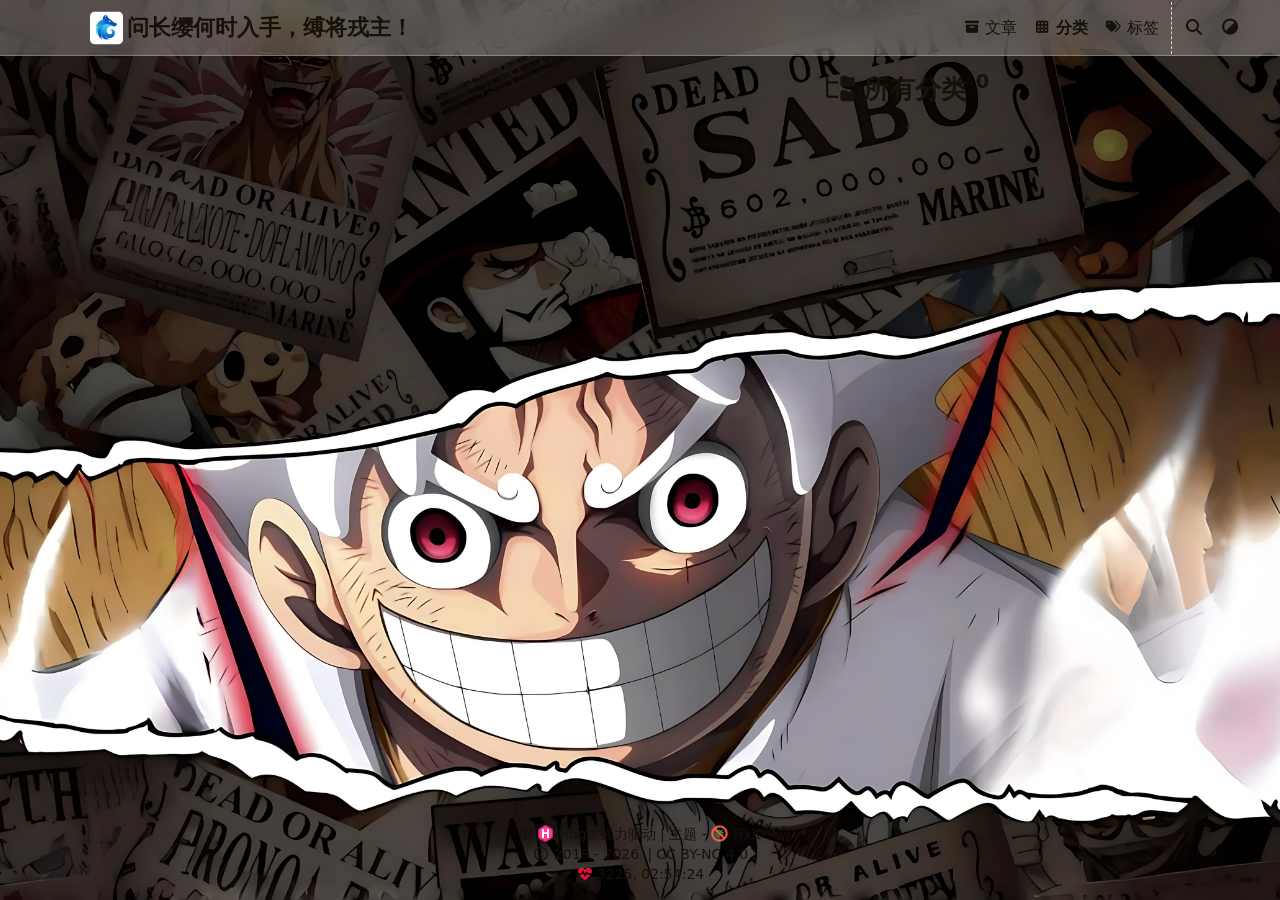
==== commit 2fef866b: "deploy: hhhzzz1234/blog@e14238211853eb80f23ca774c3b87f2fda9e16f6" ====
--- a/categories/index.html
+++ b/categories/index.html
@@ -4,6 +4,6 @@
 </a><span class="search-button search-loading" id=search-loading-desktop><i class="fa-solid fa-spinner fa-spin" aria-hidden=true></i></span></li><li class="menu-item theme-switch" role=button aria-label=切换主题 title=切换主题><i class="fa-solid fa-adjust" aria-hidden=true></i></li></ul></nav></div></header><header class="mobile animate__faster" id=header-mobile><div class=header-container><div class=header-wrapper><div class=header-title><a href=/ title=问长缨何时入手，缚将戎主！><img class=logo src=/logo.png alt=问长缨何时入手，缚将戎主！ height=26 width=26><span class=header-title-text>问长缨何时入手，缚将戎主！</span></a><span class=header-subtitle></span></div><div class=theme-switch role=button aria-label=切换主题><i class="fa-solid fa-adjust" aria-hidden=true></i></div><div class=menu-toggle id=menu-toggle-mobile role=button aria-labelledby=menu-mobile><span></span><span></span><span></span></div></div><nav><ul class=menu id=menu-mobile><li class=search-wrapper><div class="search mobile" id=search-mobile><input type=text placeholder=搜索文章标题或内容…… id=search-input-mobile>
 <a href=javascript:void(0); class="search-button search-toggle" id=search-toggle-mobile title=搜索><i class="fa-solid fa-search" aria-hidden=true></i>
 </a><a href=javascript:void(0); class="search-button search-clear" id=search-clear-mobile title=清空><i class="fa-solid fa-times-circle" aria-hidden=true></i>
-</a><span class="search-button search-loading" id=search-loading-mobile><i class="fa-solid fa-spinner fa-spin" aria-hidden=true></i></span></div><a href=javascript:void(0); class=search-cancel id=search-cancel-mobile>取消</a></li><li class=menu-item><a class=menu-link href=/posts/><i class="fa-solid fa-archive fa-sm" aria-hidden=true></i> 文章</a></li><li class="menu-item active"><a class=menu-link href=/categories/><i class="fa-solid fa-th fa-sm" aria-hidden=true></i> 分类</a></li><li class=menu-item><a class=menu-link href=/tags/><i class="fa-solid fa-tags fa-sm" aria-hidden=true></i> 标签</a></li><li class="menu-item menu-system"></li></ul></nav></div></header><div class="search-dropdown desktop"><div id=search-dropdown-desktop></div></div><div class="search-dropdown mobile"><div id=search-dropdown-mobile></div></div><main class=fi-container><div class="page archive"><h1 class="single-title animate__animated animate__pulse animate__faster"><i class="fa-solid fa-folder-tree me-1" aria-hidden=true></i>所有分类 <sup>0</sup></h1><div class="taxonomy-cards categories"></div></div></main><footer class=footer><div class=footer-container><div class="footer-line powered">由 <a href=https://gohugo.io/ target=_blank rel="external nofollow noopener noreferrer" title="Hugo 0.166.0"><img class=hugo-icon src=/images/hugo.min.svg alt="Hugo logo"> Hugo</a> 强力驱动 | 主题 - <a href=https://github.com/hugo-fixit/FixIt target=_blank rel=external title="FixIt v0.4.5"><img class=fixit-icon src=/images/fixit.min.svg alt="FixIt logo"> FixIt</a></div><div class="footer-line copyright" itemscope itemtype=http://schema.org/CreativeWork><i class="fa-regular fa-copyright" aria-hidden=true></i>
+</a><span class="search-button search-loading" id=search-loading-mobile><i class="fa-solid fa-spinner fa-spin" aria-hidden=true></i></span></div><a href=javascript:void(0); class=search-cancel id=search-cancel-mobile>取消</a></li><li class=menu-item><a class=menu-link href=/posts/><i class="fa-solid fa-archive fa-sm" aria-hidden=true></i> 文章</a></li><li class="menu-item active"><a class=menu-link href=/categories/><i class="fa-solid fa-th fa-sm" aria-hidden=true></i> 分类</a></li><li class=menu-item><a class=menu-link href=/tags/><i class="fa-solid fa-tags fa-sm" aria-hidden=true></i> 标签</a></li><li class="menu-item menu-system"></li></ul></nav></div></header><div class="search-dropdown desktop"><div id=search-dropdown-desktop></div></div><div class="search-dropdown mobile"><div id=search-dropdown-mobile></div></div><main class=fi-container><div class="page archive"><h1 class="single-title animate__animated animate__pulse animate__faster"><i class="fa-solid fa-folder-tree me-1" aria-hidden=true></i>所有分类 <sup>0</sup></h1><div class="taxonomy-cards categories"></div></div></main><footer class=footer><div class=footer-container><div class="footer-line powered">由 <a href=https://gohugo.io/ target=_blank rel="external nofollow noopener noreferrer" title="Hugo 0.167.0"><img class=hugo-icon src=/images/hugo.min.svg alt="Hugo logo"> Hugo</a> 强力驱动 | 主题 - <a href=https://github.com/hugo-fixit/FixIt target=_blank rel=external title="FixIt v0.4.5"><img class=fixit-icon src=/images/fixit.min.svg alt="FixIt logo"> FixIt</a></div><div class="footer-line copyright" itemscope itemtype=http://schema.org/CreativeWork><i class="fa-regular fa-copyright" aria-hidden=true></i>
 <span itemprop=copyrightYear>2019 - 2026</span><span class=author itemprop=copyrightHolder>
 <a href=/></a></span><span class="license footer-divider"><a rel="license external nofollow noopener noreferrer" href=https://creativecommons.org/licenses/by-nc/4.0/ target=_blank>CC BY-NC 4.0</a></span></div><div class="footer-line statistics"><span class=site-time title=网站运行中……><i class="fa-solid fa-heartbeat animate-icon" aria-hidden=true></i><span class="run-times variant-numeric ms-1">网站运行中……</span></span></div></div></footer></div><div class=widgets><div class=fixed-buttons><div class="fixed-button back-to-top animate__faster d-none" role=button aria-label=回到顶部><i class="fa-solid fa-arrow-up" aria-hidden=true></i><svg viewBox="0 0 100 100"><circle class="bg" cx="50" cy="50" r="50"/><circle class="progress" cx="50" cy="50" r="50"/></svg></div><div class="fixed-button view-comments d-none" role=button aria-label=查看评论><i class="fa-solid fa-comment" aria-hidden=true></i></div></div><div id=mask></div><div class=reading-progress-bar style=left:0;top:0></div><noscript><div class=noscript-warning>该网站在启用 JavaScript 的情况下效果最佳。</div></noscript></div><link rel=stylesheet href=/css/custom-bg.min.css><link rel=stylesheet href=/lib/lightgallery/css/lightgallery-bundle.min.css><script src=/lib/autocomplete/autocomplete.min.js defer></script><script src=/lib/lightgallery/lightgallery.min.js defer></script><script src=/lib/lightgallery/plugins/thumbnail/lg-thumbnail.min.js defer></script><script src=/lib/lightgallery/plugins/zoom/lg-zoom.min.js defer></script><script src=/lib/pangu/pangu.min.js defer></script><script src=/lib/cell-tooltip/cell-tooltip.umd.js defer></script><script>window.config={lightgallery:!0,pangu:{enable:!0,selector:"article"},print:{expandAdmonition:!0,expandCode:!0,expandDetails:!0,expandFileTree:!1},search:{highlightTag:"em",maxResultLength:10,noResultsFound:"没有找到结果",snippetLength:50},siteTime:"2018-02-06T11:15:22+08:00",tooltip:!0,version:"v0.4.5"}</script><script src=/js/theme.min.js defer></script></body></html>
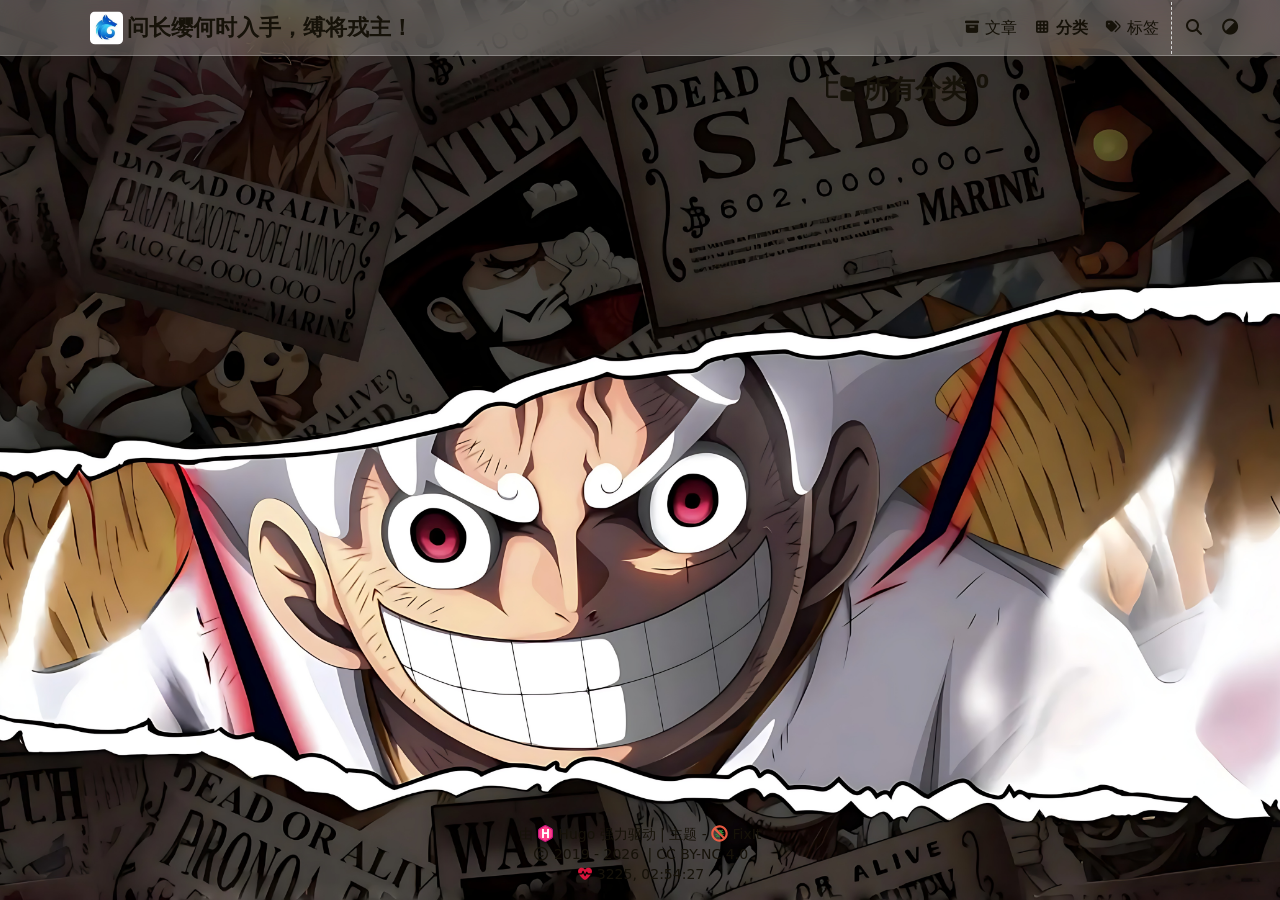
==== commit c6c9ee18: "deploy: hhhzzz1234/blog@e14238211853eb80f23ca774c3b87f2fda9e16f6" ====
--- a/categories/index.html
+++ b/categories/index.html
@@ -4,6 +4,6 @@
 </a><span class="search-button search-loading" id=search-loading-desktop><i class="fa-solid fa-spinner fa-spin" aria-hidden=true></i></span></li><li class="menu-item theme-switch" role=button aria-label=切换主题 title=切换主题><i class="fa-solid fa-adjust" aria-hidden=true></i></li></ul></nav></div></header><header class="mobile animate__faster" id=header-mobile><div class=header-container><div class=header-wrapper><div class=header-title><a href=/ title=问长缨何时入手，缚将戎主！><img class=logo src=/logo.png alt=问长缨何时入手，缚将戎主！ height=26 width=26><span class=header-title-text>问长缨何时入手，缚将戎主！</span></a><span class=header-subtitle></span></div><div class=theme-switch role=button aria-label=切换主题><i class="fa-solid fa-adjust" aria-hidden=true></i></div><div class=menu-toggle id=menu-toggle-mobile role=button aria-labelledby=menu-mobile><span></span><span></span><span></span></div></div><nav><ul class=menu id=menu-mobile><li class=search-wrapper><div class="search mobile" id=search-mobile><input type=text placeholder=搜索文章标题或内容…… id=search-input-mobile>
 <a href=javascript:void(0); class="search-button search-toggle" id=search-toggle-mobile title=搜索><i class="fa-solid fa-search" aria-hidden=true></i>
 </a><a href=javascript:void(0); class="search-button search-clear" id=search-clear-mobile title=清空><i class="fa-solid fa-times-circle" aria-hidden=true></i>
-</a><span class="search-button search-loading" id=search-loading-mobile><i class="fa-solid fa-spinner fa-spin" aria-hidden=true></i></span></div><a href=javascript:void(0); class=search-cancel id=search-cancel-mobile>取消</a></li><li class=menu-item><a class=menu-link href=/posts/><i class="fa-solid fa-archive fa-sm" aria-hidden=true></i> 文章</a></li><li class="menu-item active"><a class=menu-link href=/categories/><i class="fa-solid fa-th fa-sm" aria-hidden=true></i> 分类</a></li><li class=menu-item><a class=menu-link href=/tags/><i class="fa-solid fa-tags fa-sm" aria-hidden=true></i> 标签</a></li><li class="menu-item menu-system"></li></ul></nav></div></header><div class="search-dropdown desktop"><div id=search-dropdown-desktop></div></div><div class="search-dropdown mobile"><div id=search-dropdown-mobile></div></div><main class=fi-container><div class="page archive"><h1 class="single-title animate__animated animate__pulse animate__faster"><i class="fa-solid fa-folder-tree me-1" aria-hidden=true></i>所有分类 <sup>0</sup></h1><div class="taxonomy-cards categories"></div></div></main><footer class=footer><div class=footer-container><div class="footer-line powered">由 <a href=https://gohugo.io/ target=_blank rel="external nofollow noopener noreferrer" title="Hugo 0.167.0"><img class=hugo-icon src=/images/hugo.min.svg alt="Hugo logo"> Hugo</a> 强力驱动 | 主题 - <a href=https://github.com/hugo-fixit/FixIt target=_blank rel=external title="FixIt v0.4.5"><img class=fixit-icon src=/images/fixit.min.svg alt="FixIt logo"> FixIt</a></div><div class="footer-line copyright" itemscope itemtype=http://schema.org/CreativeWork><i class="fa-regular fa-copyright" aria-hidden=true></i>
+</a><span class="search-button search-loading" id=search-loading-mobile><i class="fa-solid fa-spinner fa-spin" aria-hidden=true></i></span></div><a href=javascript:void(0); class=search-cancel id=search-cancel-mobile>取消</a></li><li class=menu-item><a class=menu-link href=/posts/><i class="fa-solid fa-archive fa-sm" aria-hidden=true></i> 文章</a></li><li class="menu-item active"><a class=menu-link href=/categories/><i class="fa-solid fa-th fa-sm" aria-hidden=true></i> 分类</a></li><li class=menu-item><a class=menu-link href=/tags/><i class="fa-solid fa-tags fa-sm" aria-hidden=true></i> 标签</a></li><li class="menu-item menu-system"></li></ul></nav></div></header><div class="search-dropdown desktop"><div id=search-dropdown-desktop></div></div><div class="search-dropdown mobile"><div id=search-dropdown-mobile></div></div><main class=fi-container><div class="page archive"><h1 class="single-title animate__animated animate__pulse animate__faster"><i class="fa-solid fa-folder-tree me-1" aria-hidden=true></i>所有分类 <sup>0</sup></h1><div class="taxonomy-cards categories"></div></div></main><footer class=footer><div class=footer-container><div class="footer-line powered">由 <a href=https://gohugo.io/ target=_blank rel="external nofollow noopener noreferrer" title="Hugo 0.168.0"><img class=hugo-icon src=/images/hugo.min.svg alt="Hugo logo"> Hugo</a> 强力驱动 | 主题 - <a href=https://github.com/hugo-fixit/FixIt target=_blank rel=external title="FixIt v0.4.5"><img class=fixit-icon src=/images/fixit.min.svg alt="FixIt logo"> FixIt</a></div><div class="footer-line copyright" itemscope itemtype=http://schema.org/CreativeWork><i class="fa-regular fa-copyright" aria-hidden=true></i>
 <span itemprop=copyrightYear>2019 - 2026</span><span class=author itemprop=copyrightHolder>
 <a href=/></a></span><span class="license footer-divider"><a rel="license external nofollow noopener noreferrer" href=https://creativecommons.org/licenses/by-nc/4.0/ target=_blank>CC BY-NC 4.0</a></span></div><div class="footer-line statistics"><span class=site-time title=网站运行中……><i class="fa-solid fa-heartbeat animate-icon" aria-hidden=true></i><span class="run-times variant-numeric ms-1">网站运行中……</span></span></div></div></footer></div><div class=widgets><div class=fixed-buttons><div class="fixed-button back-to-top animate__faster d-none" role=button aria-label=回到顶部><i class="fa-solid fa-arrow-up" aria-hidden=true></i><svg viewBox="0 0 100 100"><circle class="bg" cx="50" cy="50" r="50"/><circle class="progress" cx="50" cy="50" r="50"/></svg></div><div class="fixed-button view-comments d-none" role=button aria-label=查看评论><i class="fa-solid fa-comment" aria-hidden=true></i></div></div><div id=mask></div><div class=reading-progress-bar style=left:0;top:0></div><noscript><div class=noscript-warning>该网站在启用 JavaScript 的情况下效果最佳。</div></noscript></div><link rel=stylesheet href=/css/custom-bg.min.css><link rel=stylesheet href=/lib/lightgallery/css/lightgallery-bundle.min.css><script src=/lib/autocomplete/autocomplete.min.js defer></script><script src=/lib/lightgallery/lightgallery.min.js defer></script><script src=/lib/lightgallery/plugins/thumbnail/lg-thumbnail.min.js defer></script><script src=/lib/lightgallery/plugins/zoom/lg-zoom.min.js defer></script><script src=/lib/pangu/pangu.min.js defer></script><script src=/lib/cell-tooltip/cell-tooltip.umd.js defer></script><script>window.config={lightgallery:!0,pangu:{enable:!0,selector:"article"},print:{expandAdmonition:!0,expandCode:!0,expandDetails:!0,expandFileTree:!1},search:{highlightTag:"em",maxResultLength:10,noResultsFound:"没有找到结果",snippetLength:50},siteTime:"2018-02-06T11:15:22+08:00",tooltip:!0,version:"v0.4.5"}</script><script src=/js/theme.min.js defer></script></body></html>
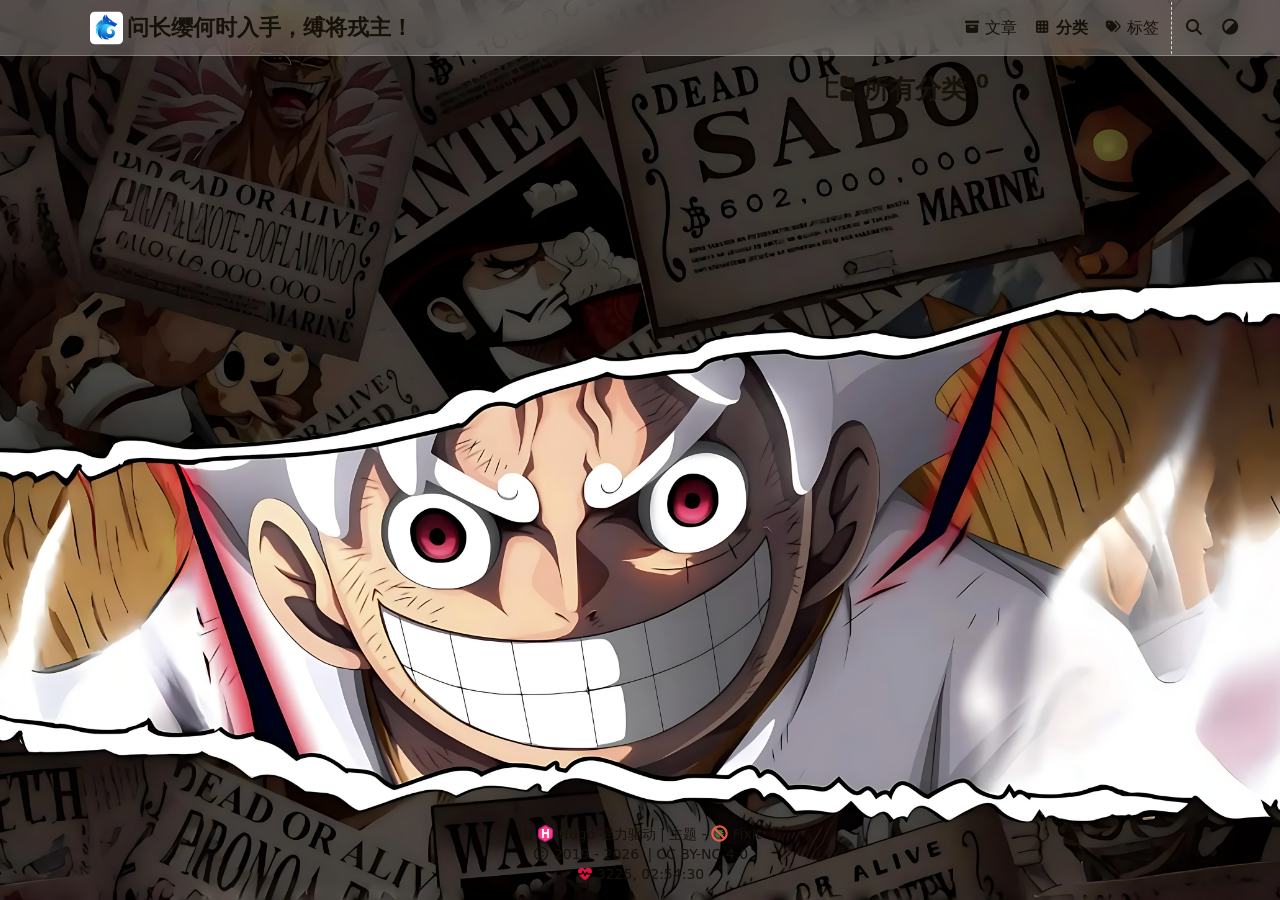
==== commit ff88297c: "deploy: hhhzzz1234/blog@e14238211853eb80f23ca774c3b87f2fda9e16f6" ====
--- a/categories/index.html
+++ b/categories/index.html
@@ -4,6 +4,6 @@
 </a><span class="search-button search-loading" id=search-loading-desktop><i class="fa-solid fa-spinner fa-spin" aria-hidden=true></i></span></li><li class="menu-item theme-switch" role=button aria-label=切换主题 title=切换主题><i class="fa-solid fa-adjust" aria-hidden=true></i></li></ul></nav></div></header><header class="mobile animate__faster" id=header-mobile><div class=header-container><div class=header-wrapper><div class=header-title><a href=/ title=问长缨何时入手，缚将戎主！><img class=logo src=/logo.png alt=问长缨何时入手，缚将戎主！ height=26 width=26><span class=header-title-text>问长缨何时入手，缚将戎主！</span></a><span class=header-subtitle></span></div><div class=theme-switch role=button aria-label=切换主题><i class="fa-solid fa-adjust" aria-hidden=true></i></div><div class=menu-toggle id=menu-toggle-mobile role=button aria-labelledby=menu-mobile><span></span><span></span><span></span></div></div><nav><ul class=menu id=menu-mobile><li class=search-wrapper><div class="search mobile" id=search-mobile><input type=text placeholder=搜索文章标题或内容…… id=search-input-mobile>
 <a href=javascript:void(0); class="search-button search-toggle" id=search-toggle-mobile title=搜索><i class="fa-solid fa-search" aria-hidden=true></i>
 </a><a href=javascript:void(0); class="search-button search-clear" id=search-clear-mobile title=清空><i class="fa-solid fa-times-circle" aria-hidden=true></i>
-</a><span class="search-button search-loading" id=search-loading-mobile><i class="fa-solid fa-spinner fa-spin" aria-hidden=true></i></span></div><a href=javascript:void(0); class=search-cancel id=search-cancel-mobile>取消</a></li><li class=menu-item><a class=menu-link href=/posts/><i class="fa-solid fa-archive fa-sm" aria-hidden=true></i> 文章</a></li><li class="menu-item active"><a class=menu-link href=/categories/><i class="fa-solid fa-th fa-sm" aria-hidden=true></i> 分类</a></li><li class=menu-item><a class=menu-link href=/tags/><i class="fa-solid fa-tags fa-sm" aria-hidden=true></i> 标签</a></li><li class="menu-item menu-system"></li></ul></nav></div></header><div class="search-dropdown desktop"><div id=search-dropdown-desktop></div></div><div class="search-dropdown mobile"><div id=search-dropdown-mobile></div></div><main class=fi-container><div class="page archive"><h1 class="single-title animate__animated animate__pulse animate__faster"><i class="fa-solid fa-folder-tree me-1" aria-hidden=true></i>所有分类 <sup>0</sup></h1><div class="taxonomy-cards categories"></div></div></main><footer class=footer><div class=footer-container><div class="footer-line powered">由 <a href=https://gohugo.io/ target=_blank rel="external nofollow noopener noreferrer" title="Hugo 0.168.0"><img class=hugo-icon src=/images/hugo.min.svg alt="Hugo logo"> Hugo</a> 强力驱动 | 主题 - <a href=https://github.com/hugo-fixit/FixIt target=_blank rel=external title="FixIt v0.4.5"><img class=fixit-icon src=/images/fixit.min.svg alt="FixIt logo"> FixIt</a></div><div class="footer-line copyright" itemscope itemtype=http://schema.org/CreativeWork><i class="fa-regular fa-copyright" aria-hidden=true></i>
+</a><span class="search-button search-loading" id=search-loading-mobile><i class="fa-solid fa-spinner fa-spin" aria-hidden=true></i></span></div><a href=javascript:void(0); class=search-cancel id=search-cancel-mobile>取消</a></li><li class=menu-item><a class=menu-link href=/posts/><i class="fa-solid fa-archive fa-sm" aria-hidden=true></i> 文章</a></li><li class="menu-item active"><a class=menu-link href=/categories/><i class="fa-solid fa-th fa-sm" aria-hidden=true></i> 分类</a></li><li class=menu-item><a class=menu-link href=/tags/><i class="fa-solid fa-tags fa-sm" aria-hidden=true></i> 标签</a></li><li class="menu-item menu-system"></li></ul></nav></div></header><div class="search-dropdown desktop"><div id=search-dropdown-desktop></div></div><div class="search-dropdown mobile"><div id=search-dropdown-mobile></div></div><main class=fi-container><div class="page archive"><h1 class="single-title animate__animated animate__pulse animate__faster"><i class="fa-solid fa-folder-tree me-1" aria-hidden=true></i>所有分类 <sup>0</sup></h1><div class="taxonomy-cards categories"></div></div></main><footer class=footer><div class=footer-container><div class="footer-line powered">由 <a href=https://gohugo.io/ target=_blank rel="external nofollow noopener noreferrer" title="Hugo 0.169.0"><img class=hugo-icon src=/images/hugo.min.svg alt="Hugo logo"> Hugo</a> 强力驱动 | 主题 - <a href=https://github.com/hugo-fixit/FixIt target=_blank rel=external title="FixIt v0.4.5"><img class=fixit-icon src=/images/fixit.min.svg alt="FixIt logo"> FixIt</a></div><div class="footer-line copyright" itemscope itemtype=http://schema.org/CreativeWork><i class="fa-regular fa-copyright" aria-hidden=true></i>
 <span itemprop=copyrightYear>2019 - 2026</span><span class=author itemprop=copyrightHolder>
 <a href=/></a></span><span class="license footer-divider"><a rel="license external nofollow noopener noreferrer" href=https://creativecommons.org/licenses/by-nc/4.0/ target=_blank>CC BY-NC 4.0</a></span></div><div class="footer-line statistics"><span class=site-time title=网站运行中……><i class="fa-solid fa-heartbeat animate-icon" aria-hidden=true></i><span class="run-times variant-numeric ms-1">网站运行中……</span></span></div></div></footer></div><div class=widgets><div class=fixed-buttons><div class="fixed-button back-to-top animate__faster d-none" role=button aria-label=回到顶部><i class="fa-solid fa-arrow-up" aria-hidden=true></i><svg viewBox="0 0 100 100"><circle class="bg" cx="50" cy="50" r="50"/><circle class="progress" cx="50" cy="50" r="50"/></svg></div><div class="fixed-button view-comments d-none" role=button aria-label=查看评论><i class="fa-solid fa-comment" aria-hidden=true></i></div></div><div id=mask></div><div class=reading-progress-bar style=left:0;top:0></div><noscript><div class=noscript-warning>该网站在启用 JavaScript 的情况下效果最佳。</div></noscript></div><link rel=stylesheet href=/css/custom-bg.min.css><link rel=stylesheet href=/lib/lightgallery/css/lightgallery-bundle.min.css><script src=/lib/autocomplete/autocomplete.min.js defer></script><script src=/lib/lightgallery/lightgallery.min.js defer></script><script src=/lib/lightgallery/plugins/thumbnail/lg-thumbnail.min.js defer></script><script src=/lib/lightgallery/plugins/zoom/lg-zoom.min.js defer></script><script src=/lib/pangu/pangu.min.js defer></script><script src=/lib/cell-tooltip/cell-tooltip.umd.js defer></script><script>window.config={lightgallery:!0,pangu:{enable:!0,selector:"article"},print:{expandAdmonition:!0,expandCode:!0,expandDetails:!0,expandFileTree:!1},search:{highlightTag:"em",maxResultLength:10,noResultsFound:"没有找到结果",snippetLength:50},siteTime:"2018-02-06T11:15:22+08:00",tooltip:!0,version:"v0.4.5"}</script><script src=/js/theme.min.js defer></script></body></html>
